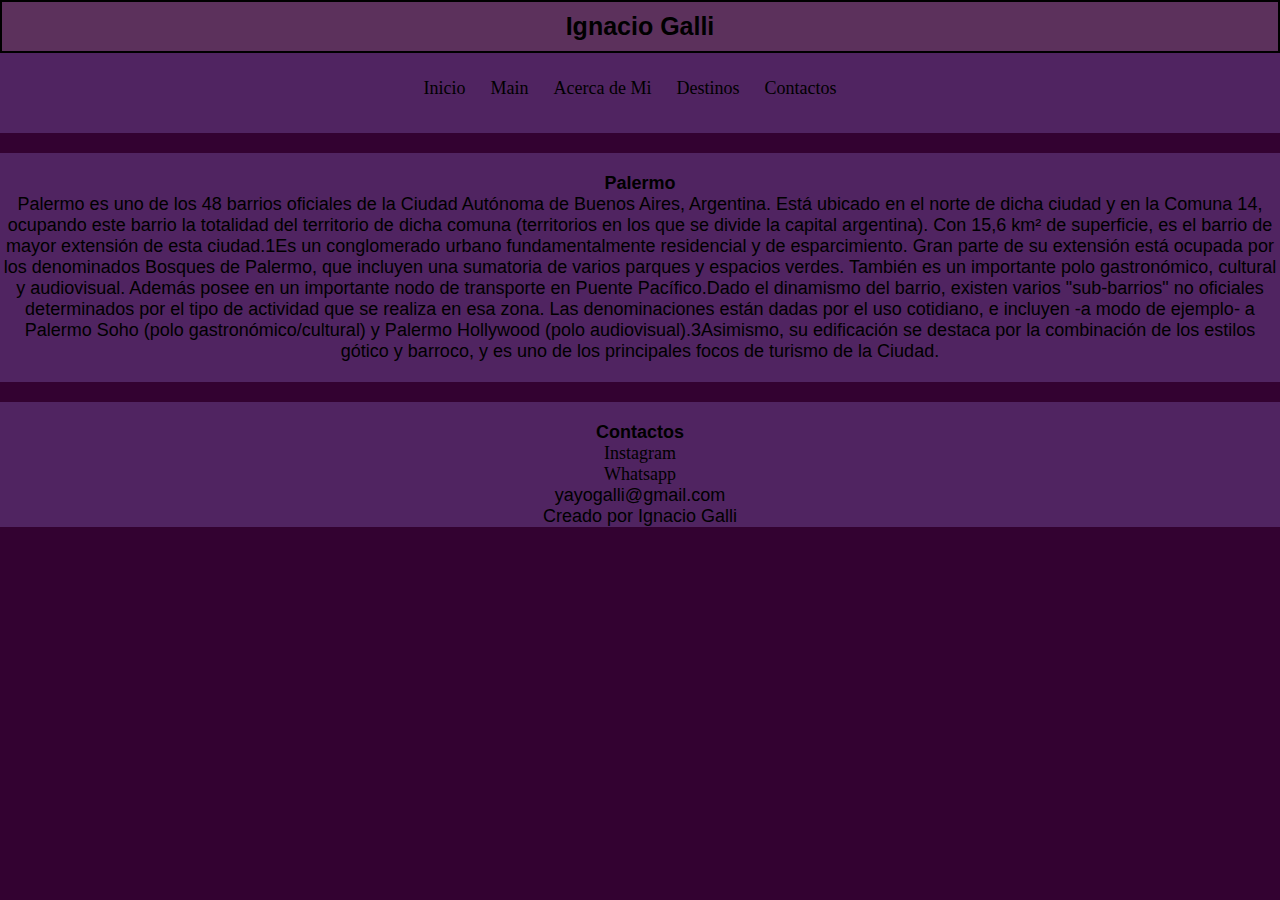
==== index-palermo.html @ 2438bf2e "Initial commit" ====
<!DOCTYPE html>
<html lang="es">
<head>
    <meta charset="UTF-8">
    <meta name="viewport" content="width=device-width, initial-scale=1.0">
    <title>Palermo</title>
    <link rel="stylesheet" href="styles-palermo.css">
</head>
<body>
    <header>
        <h1>Ignacio Galli</h1>
        <nav class="navbar">
            <ul class="nav-links">
                <li><a class="links" href="">Inicio</a></li>    <!--Agregar links-->
                <li><a class="links" href="">Main</a></li>       <!--Probar con una Ruta Relativa-->                
                <li><a class="links" href="index.html#sobremi">Acerca de Mi</a></li>
                <li><a class="links" href="#viñetas">Destinos</a></li>
                <li><a class="links" href="#contactos">Contactos</a></li>
            </ul>
        </nav>
    </header>
    <main>
        <h2>Palermo</h2>
        <p>Palermo es uno de los 48 barrios oficiales de la Ciudad Autónoma de Buenos Aires, Argentina. Está ubicado en el norte de dicha ciudad y en la Comuna 14, ocupando este barrio la totalidad del territorio de dicha comuna (territorios en los que se divide la capital argentina). Con 15,6 km² de superficie, es el barrio de mayor extensión de esta ciudad.1​Es un conglomerado urbano fundamentalmente residencial y de esparcimiento. Gran parte de su extensión está ocupada por los denominados Bosques de Palermo, que incluyen una sumatoria de varios parques y espacios verdes. También es un importante polo gastronómico, cultural y audiovisual. Además posee en un importante nodo de transporte en Puente Pacífico.Dado el dinamismo del barrio, existen varios "sub-barrios" no oficiales determinados por el tipo de actividad que se realiza en esa zona. Las denominaciones están dadas por el uso cotidiano, e incluyen -a modo de ejemplo- a Palermo Soho (polo gastronómico/cultural) y Palermo Hollywood (polo audiovisual).3​Asimismo, su edificación se destaca por la combinación de los estilos gótico y barroco, y es uno de los principales focos de turismo de la Ciudad.</p>
    </main>
    
    <footer>
        <h2 id="contactos">Contactos</h2>
        <ul>
            <li><a class="links" href="https://www.instagram.com/ignacio_galli/">Instagram</a></li>
            <li><a class="links" href="https://wa.me/1136247042">Whatsapp</a></li>
            <li>yayogalli@gmail.com</li>
        </ul>
        <div>Creado por Ignacio Galli</div>
    </footer>
</body>
</html>
---- styles-palermo.css ----
*{
    margin: 0 0px;
    padding: 0;
    font-family: Arial, Helvetica, sans-serif;
    font-size: 18px;
    text-align: center;
    box-sizing: border-box;
    text-decoration: none;
    list-style-type: none;
}
body{
    background-color: #330231;
}
header{
    background-color: rgb(80, 36, 97);
    font-family: 'Courier New', Courier, monospace;
    margin-bottom: 20px;
    padding-bottom: 20px;
}
h1{
    background-color: rgb(92, 49, 92);
    padding-top: 10px;
    padding-bottom: 10px;
    font-size: 25px;
    margin-bottom: 10px;
    border: 2px solid black;
}
.navbar{
    float: top;
  }
  
nav>ul>li {
    display: inline-block;
    margin-right: 20px;
    line-height: 50px;
  }

  main{
    background-color: rgb(80, 36, 97);
    margin-top: 20px;
    margin-bottom: 20px;
    padding-top: 20px;
    padding-bottom: 20px;
}

footer{
    background-color: rgb(80, 36, 97);
    margin-top: 20px;
    padding-top: 20px;
}

.links{
    font-family: Cambria, Cochin, Georgia, Times, 'Times New Roman', serif;
    color: black;}
  .links:hover{
    font-size: 20px;
    color: rgb(69, 5, 71);}
  .linka:active{
    color: rgb(39, 2, 31);}
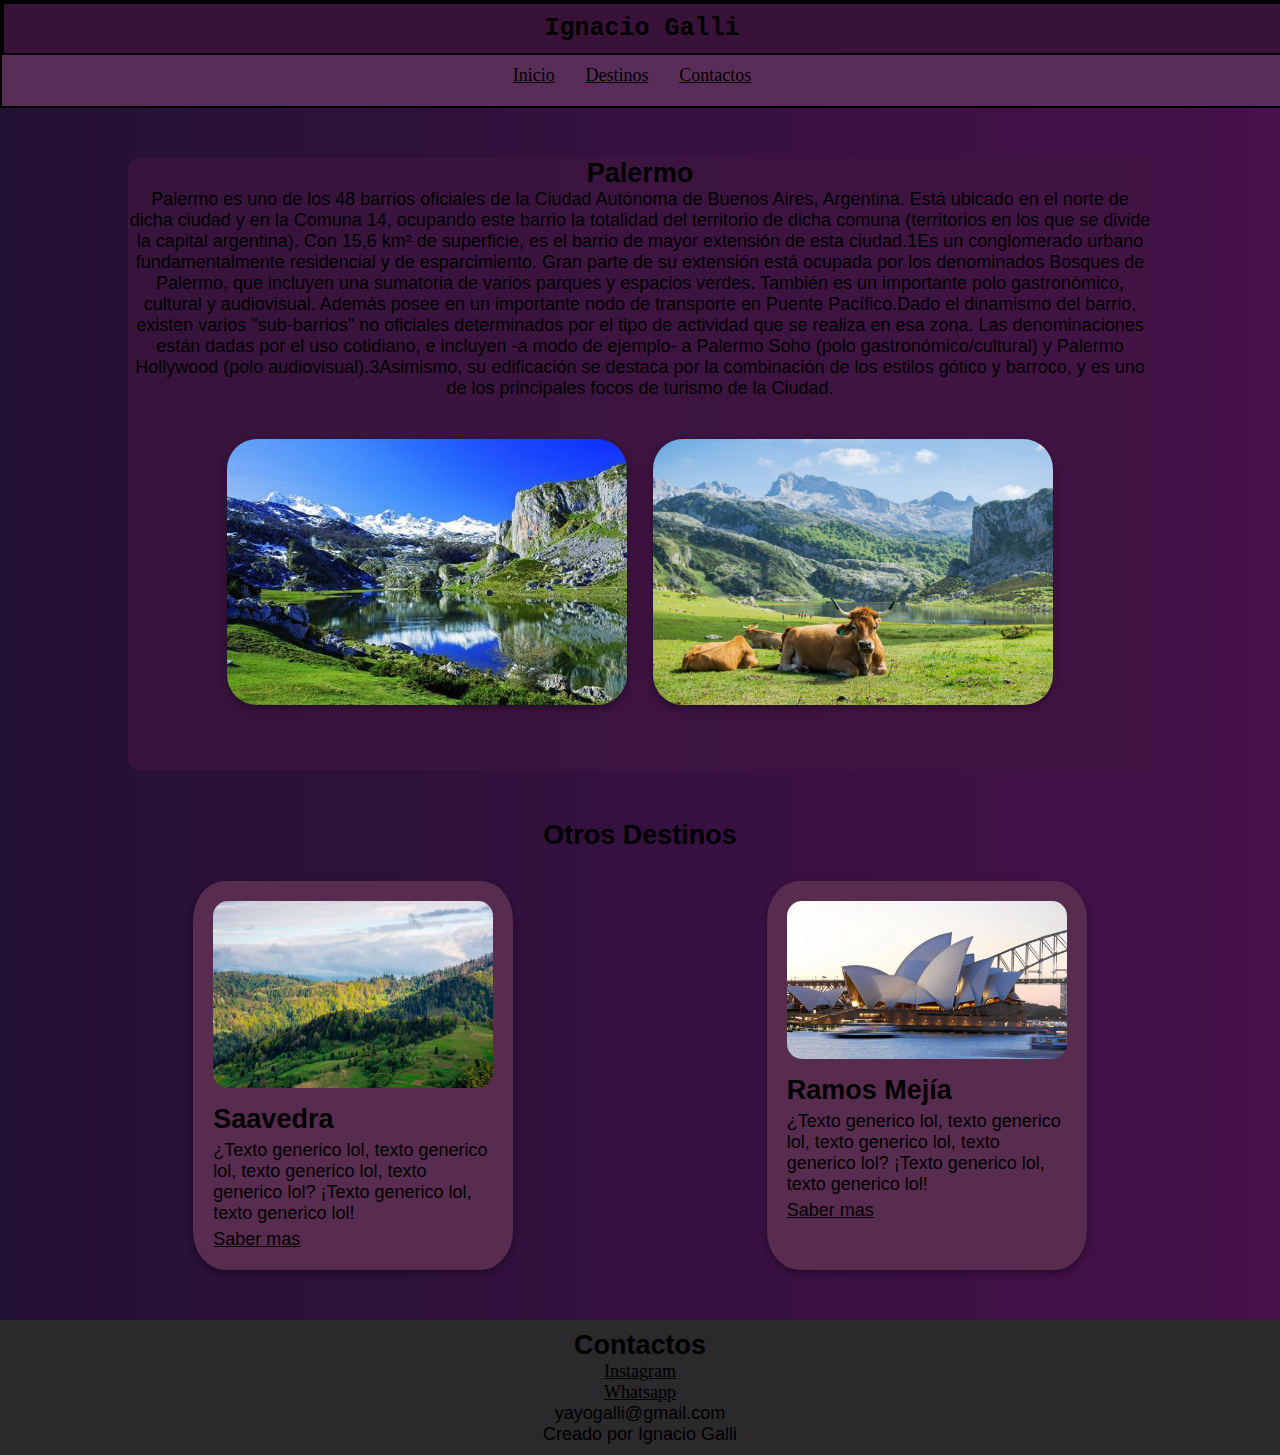
==== commit c01818d0: "update palermo" ====
--- a/index-palermo.html
+++ b/index-palermo.html
@@ -5,15 +5,14 @@
     <meta name="viewport" content="width=device-width, initial-scale=1.0">
     <title>Palermo</title>
     <link rel="stylesheet" href="styles-palermo.css">
+    <link rel="icon" href="img/choripan.ico">
 </head>
 <body>
     <header>
         <h1>Ignacio Galli</h1>
         <nav class="navbar">
             <ul class="nav-links">
-                <li><a class="links" href="">Inicio</a></li>    <!--Agregar links-->
-                <li><a class="links" href="">Main</a></li>       <!--Probar con una Ruta Relativa-->                
-                <li><a class="links" href="index.html#sobremi">Acerca de Mi</a></li>
+                <li><a class="links" href="index.html">Inicio</a></li>    <!--Agregar links-->
                 <li><a class="links" href="#viñetas">Destinos</a></li>
                 <li><a class="links" href="#contactos">Contactos</a></li>
             </ul>
@@ -22,13 +21,40 @@
     <main>
         <h2>Palermo</h2>
         <p>Palermo es uno de los 48 barrios oficiales de la Ciudad Autónoma de Buenos Aires, Argentina. Está ubicado en el norte de dicha ciudad y en la Comuna 14, ocupando este barrio la totalidad del territorio de dicha comuna (territorios en los que se divide la capital argentina). Con 15,6 km² de superficie, es el barrio de mayor extensión de esta ciudad.1​Es un conglomerado urbano fundamentalmente residencial y de esparcimiento. Gran parte de su extensión está ocupada por los denominados Bosques de Palermo, que incluyen una sumatoria de varios parques y espacios verdes. También es un importante polo gastronómico, cultural y audiovisual. Además posee en un importante nodo de transporte en Puente Pacífico.Dado el dinamismo del barrio, existen varios "sub-barrios" no oficiales determinados por el tipo de actividad que se realiza en esa zona. Las denominaciones están dadas por el uso cotidiano, e incluyen -a modo de ejemplo- a Palermo Soho (polo gastronómico/cultural) y Palermo Hollywood (polo audiovisual).3​Asimismo, su edificación se destaca por la combinación de los estilos gótico y barroco, y es uno de los principales focos de turismo de la Ciudad.</p>
+        
+        <div class="viñetas">
+            <img class="imagenpalermo" src="img/viñeta.jpg" alt="Palermo">
+            <img class="imagenpalermo" src="img/palermo2.jpg" alt="Palermo 2">
+        </div>
+
+
     </main>
+        <h2>Otros Destinos</h2>
+
+        <div id="viñetas">
+
+            <div class="viñetas2">
+                <img class="imagen-viñeta" src="img/viñeta2.jpg" alt="bosque2">
+                <h2> Saavedra </h2>
+                <div class="texto-viñeta"> ¿Texto generico lol, texto generico lol, texto generico lol, texto generico
+                    lol? ¡Texto generico lol, texto generico lol! </div>
+                <a target="_blank" class="saber-mas" href="">Saber mas</a>
+            </div>
+            
+            <div class="viñetas2">
+                <img class="imagen-viñeta" src="img/viñeta4.jpg" alt="bosque4">
+                <h2> Ramos Mejía</h2>
+                <div class="texto-viñeta"> ¿Texto generico lol, texto generico lol, texto generico lol, texto generico
+                    lol? ¡Texto generico lol, texto generico lol! </div>
+                <a target="_blank" class="saber-mas" href="">Saber mas</a>
+            </div>
     
+
     <footer>
         <h2 id="contactos">Contactos</h2>
         <ul>
-            <li><a class="links" href="https://www.instagram.com/ignacio_galli/">Instagram</a></li>
-            <li><a class="links" href="https://wa.me/1136247042">Whatsapp</a></li>
+            <li><a target="_blank" class="links" href="https://www.instagram.com/ignacio_galli/">Instagram</a></li>
+            <li><a target="_blank" class="links" href="https://wa.me/1136247042">Whatsapp</a></li>
             <li>yayogalli@gmail.com</li>
         </ul>
         <div>Creado por Ignacio Galli</div>
--- a/styles-palermo.css
+++ b/styles-palermo.css
@@ -1,59 +1,178 @@
 *{
-    margin: 0 0px;
-    padding: 0;
-    font-family: Arial, Helvetica, sans-serif;
-    font-size: 18px;
-    text-align: center;
-    box-sizing: border-box;
-    text-decoration: none;
-    list-style-type: none;
+  margin: 0 0px;
+  padding: 0;
 }
 body{
-    background-color: #330231;
-}
-header{
-    background-color: rgb(80, 36, 97);
-    font-family: 'Courier New', Courier, monospace;
-    margin-bottom: 20px;
-    padding-bottom: 20px;
-}
-h1{
-    background-color: rgb(92, 49, 92);
-    padding-top: 10px;
-    padding-bottom: 10px;
-    font-size: 25px;
-    margin-bottom: 10px;
-    border: 2px solid black;
-}
-.navbar{
-    float: top;
-  }
-  
-nav>ul>li {
-    display: inline-block;
-    margin-right: 20px;
-    line-height: 50px;
-  }
-
-  main{
-    background-color: rgb(80, 36, 97);
-    margin-top: 20px;
-    margin-bottom: 20px;
-    padding-top: 20px;
-    padding-bottom: 20px;
+  width: 100%;
+  text-align: center;
+  background: linear-gradient(90deg, rgb(35, 17, 51) 0%, rgb(71, 17, 75) 100%);
+  font-family: Arial, Helvetica, sans-serif;
+  font-size: 18px;
+  box-sizing: border-box;
+  text-decoration: none;
+  list-style-type: none;
 }
 
+nav>ul>li {
+  display: inline-block;
+  margin-right: 20px;
+  line-height: 20px;
+}
+
+#check {
+  display: none;
+}
+
+.checkbtn {
+  font-size: 25px;
+  color: rgb(0, 0, 0);
+  float: right;
+  line-height: 40px;
+  margin-right: 10px;
+  cursor: pointer;
+  display: none;
+}
+
+header{
+  /* position: fixed;    si quiero q quede flotando el header */
+  width: 100%;
+  background-color: rgba(92, 49, 92, 0.918);
+  font-family: 'Courier New', Courier, monospace;
+  margin-bottom: 20px;
+  padding-bottom: 20px;
+  border: 2px solid black;
+}
+
+header>h1{
+  background-color: rgb(56, 18, 56);
+  padding-top: 10px;
+  padding-bottom: 10px;
+  font-size: 25px;
+  margin-bottom: 10px;
+  border: 2px solid black;
+}
+
+main{
+  background-color: rgba(63, 23, 63, 0.658);
+  margin: 50px 10%;
+  /* padding-top: 130px;  si quiero q quede flotando el header  */
+  padding-bottom: 20px;
+  border-radius: 10px;
+}
+
+.imagenpalermo {
+  margin: 40px 10px;
+  width: 400px;
+  border-radius: 30px;
+  box-shadow:rgba(0, 0, 0, 0.16) 0px 3px 6px, rgba(0, 0, 0, 0.23) 0px 3px 6px;
+}
+
+/* CONFIGURACION DE LAS VIÑETSA CON HIPERVINCULOS INICIO*/
+
+#viñetas{
+  display: flex;
+  flex-wrap: wrap;
+  justify-content: space-evenly;
+  margin: 0px;
+}
+
+.viñetas2{
+  margin: 30px 60px;
+  width: 280px; /* Limita el ancho máximo de cada viñeta */
+  background-color: rgb(88, 44, 79);
+  padding: 20px;
+  border-radius: 10%;
+  box-shadow:rgba(0, 0, 0, 0.16) 0px 3px 6px, rgba(0, 0, 0, 0.23) 0px 3px 6px;
+}
+
+#viñetas>div>h2{
+  text-align: left;
+  padding-bottom: 5px;
+  font-weight: bold;
+}
+
+.imagen-viñeta{
+  width: 100%;
+  margin-bottom: 4%;
+  border-radius: 15px;
+}
+
+.texto-viñeta {
+  text-align: left;
+}
+
+.saber-mas {
+  float: left;
+  text-decoration: underline;
+  color: black;
+  padding-top: 5px;
+}
+
+/* CONFIGURACION DE LAS VIÑETSA CON HIPERVINCULOS FIN */
+
 footer{
-    background-color: rgb(80, 36, 97);
-    margin-top: 20px;
-    padding-top: 20px;
+  width: 100%;
+  background-color: rgb(43, 41, 44);
+  margin-top: 20px;
+  padding: 10px 0px;
 }
 
 .links{
-    font-family: Cambria, Cochin, Georgia, Times, 'Times New Roman', serif;
-    color: black;}
-  .links:hover{
-    font-size: 20px;
-    color: rgb(69, 5, 71);}
-  .linka:active{
-    color: rgb(39, 2, 31);}+  font-family: Cambria, Cochin, Georgia, Times, 'Times New Roman', serif;
+  color: black;}
+.links:hover{
+  font-size: 20px;
+  color: rgb(69, 5, 71);}
+.linka:active{
+  color: rgb(39, 2, 31);}
+
+  footer .links:hover {
+      color: rgb(138, 128, 128);
+  }
+
+.fuente-clara {color: #eeeeee;}
+.fuente-oscura {color: #22211f;}
+.fuente-acento {color: #b59a61;}
+
+@media (max-width: 768px) {
+  main {
+    margin: 50px 10px;
+  }
+  footer {
+      text-align: left;
+      padding-left: 20px;
+  }
+  .checkbtn {
+      display: block;
+  }
+  #encabezado ul {
+      position: fixed;
+      width: 50%;
+      height: 100%;
+      background-color: rgba(92, 49, 92, 0.918);
+      text-align: center;
+
+      top: 127px;
+      left: 100%;
+      transition:  all 0.5s;
+  } 
+
+  #check:checked ~ ul {
+      left: 50%;
+      display: block;
+  }
+
+  #encabezado nav ul li {
+      display: block;
+      margin: 50px 0px;
+      line-height: 30px;
+  }
+
+  #encabezado nav ul li a {
+      font-size: 22px;
+  }
+
+  #check:checked ~ .checkbtn {
+      color: white;
+  }
+}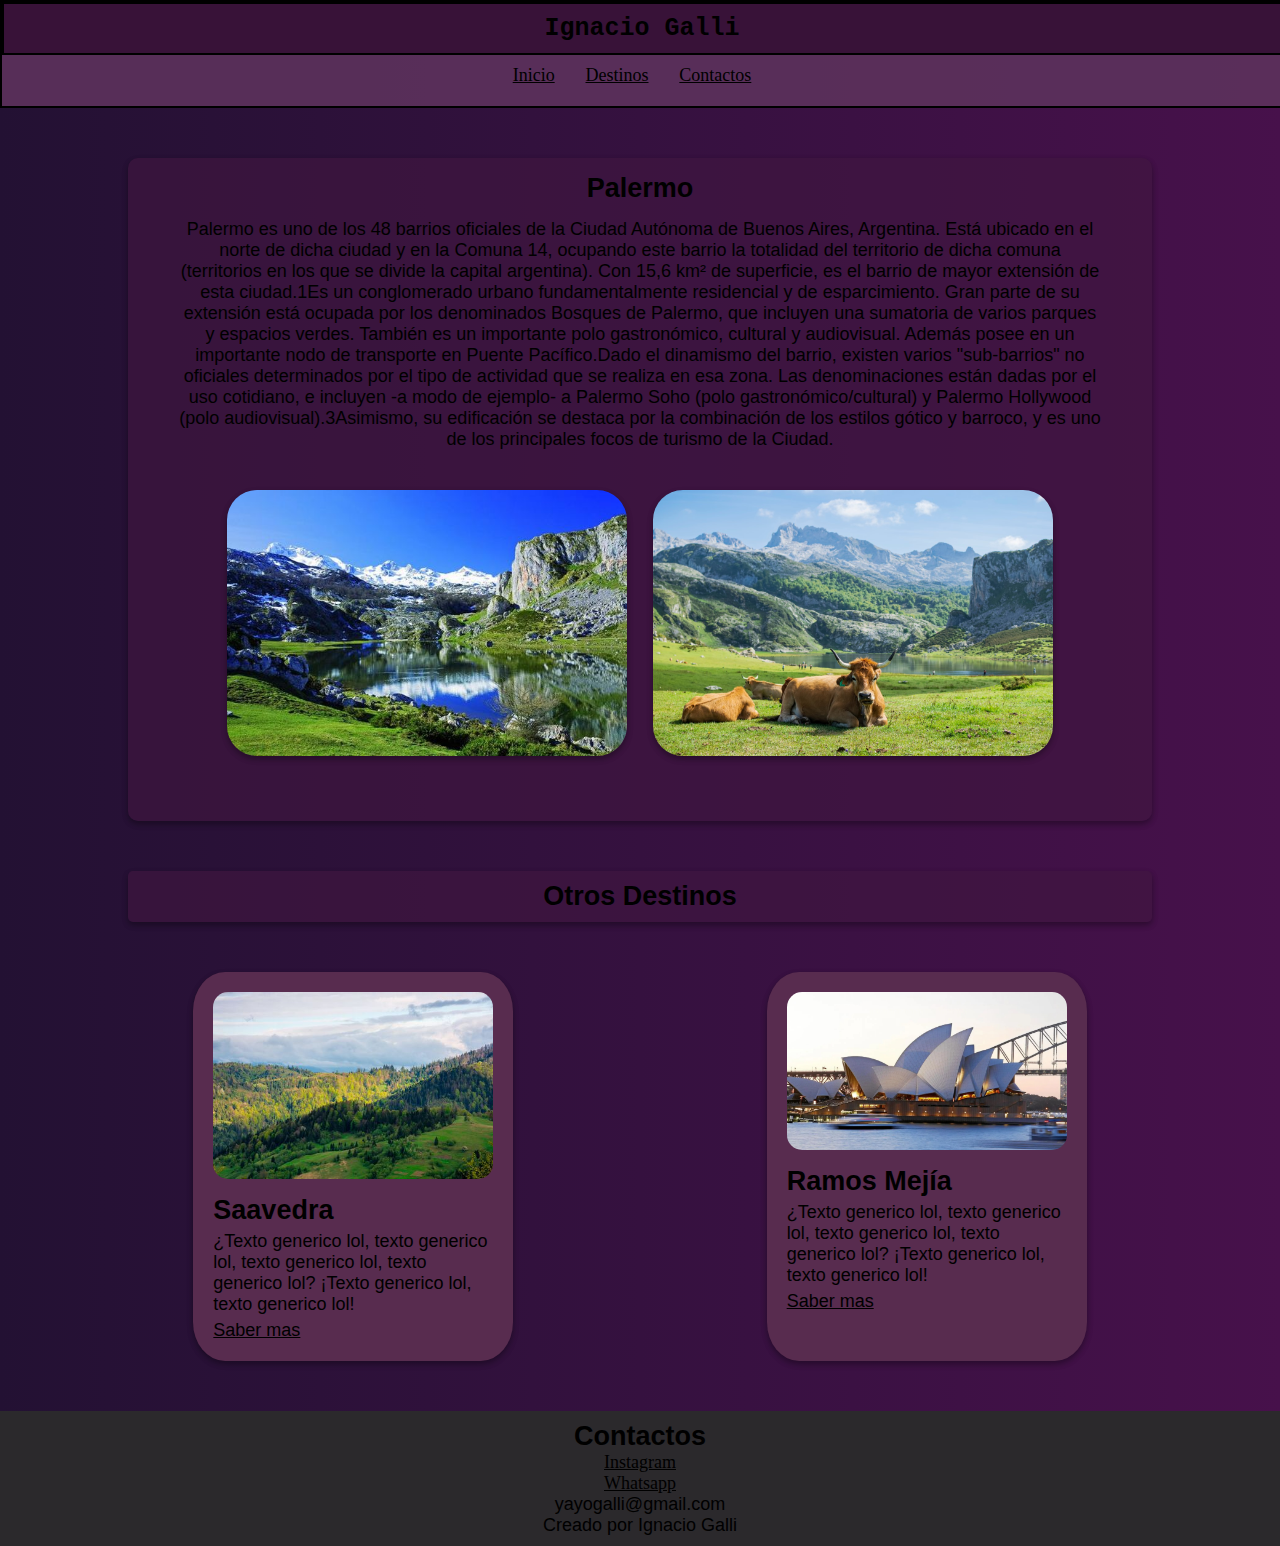
==== commit 25e4f45f: "major update" ====
--- a/index-palermo.html
+++ b/index-palermo.html
@@ -29,7 +29,7 @@
 
 
     </main>
-        <h2>Otros Destinos</h2>
+        <h2 class = "otros" >Otros Destinos</h2>
 
         <div id="viñetas">
 
@@ -38,7 +38,7 @@
                 <h2> Saavedra </h2>
                 <div class="texto-viñeta"> ¿Texto generico lol, texto generico lol, texto generico lol, texto generico
                     lol? ¡Texto generico lol, texto generico lol! </div>
-                <a target="_blank" class="saber-mas" href="">Saber mas</a>
+                <a class="saber-mas" href="index-saavedra.html">Saber mas</a>
             </div>
             
             <div class="viñetas2">
@@ -46,7 +46,7 @@
                 <h2> Ramos Mejía</h2>
                 <div class="texto-viñeta"> ¿Texto generico lol, texto generico lol, texto generico lol, texto generico
                     lol? ¡Texto generico lol, texto generico lol! </div>
-                <a target="_blank" class="saber-mas" href="">Saber mas</a>
+                <a class="saber-mas" href="index-ramosmejia.html">Saber mas</a>
             </div>
     
 
--- a/styles-palermo.css
+++ b/styles-palermo.css
@@ -52,12 +52,21 @@
   border: 2px solid black;
 }
 
+main h2 {
+  padding: 15px 0;
+}
+
+main p {
+  margin: 0 50px;
+}
+
 main{
   background-color: rgba(63, 23, 63, 0.658);
   margin: 50px 10%;
   /* padding-top: 130px;  si quiero q quede flotando el header  */
   padding-bottom: 20px;
   border-radius: 10px;
+  box-shadow:rgba(0, 0, 0, 0.16) 0px 3px 6px, rgba(0, 0, 0, 0.23) 0px 3px 6px;
 }
 
 .imagenpalermo {
@@ -66,6 +75,15 @@
   border-radius: 30px;
   box-shadow:rgba(0, 0, 0, 0.16) 0px 3px 6px, rgba(0, 0, 0, 0.23) 0px 3px 6px;
 }
+
+.otros {
+  background-color: rgba(63, 23, 63, 0.658);
+  margin: 20px 10%;
+  border-radius: 5px;
+  padding: 10px 1px;
+  box-shadow:rgba(0, 0, 0, 0.16) 0px 3px 6px, rgba(0, 0, 0, 0.23) 0px 3px 6px;
+}
+
 
 /* CONFIGURACION DE LAS VIÑETSA CON HIPERVINCULOS INICIO*/
 
@@ -135,6 +153,9 @@
 .fuente-acento {color: #b59a61;}
 
 @media (max-width: 768px) {
+  * {
+    list-style-type: none;
+  }
   main {
     margin: 50px 10px;
   }
